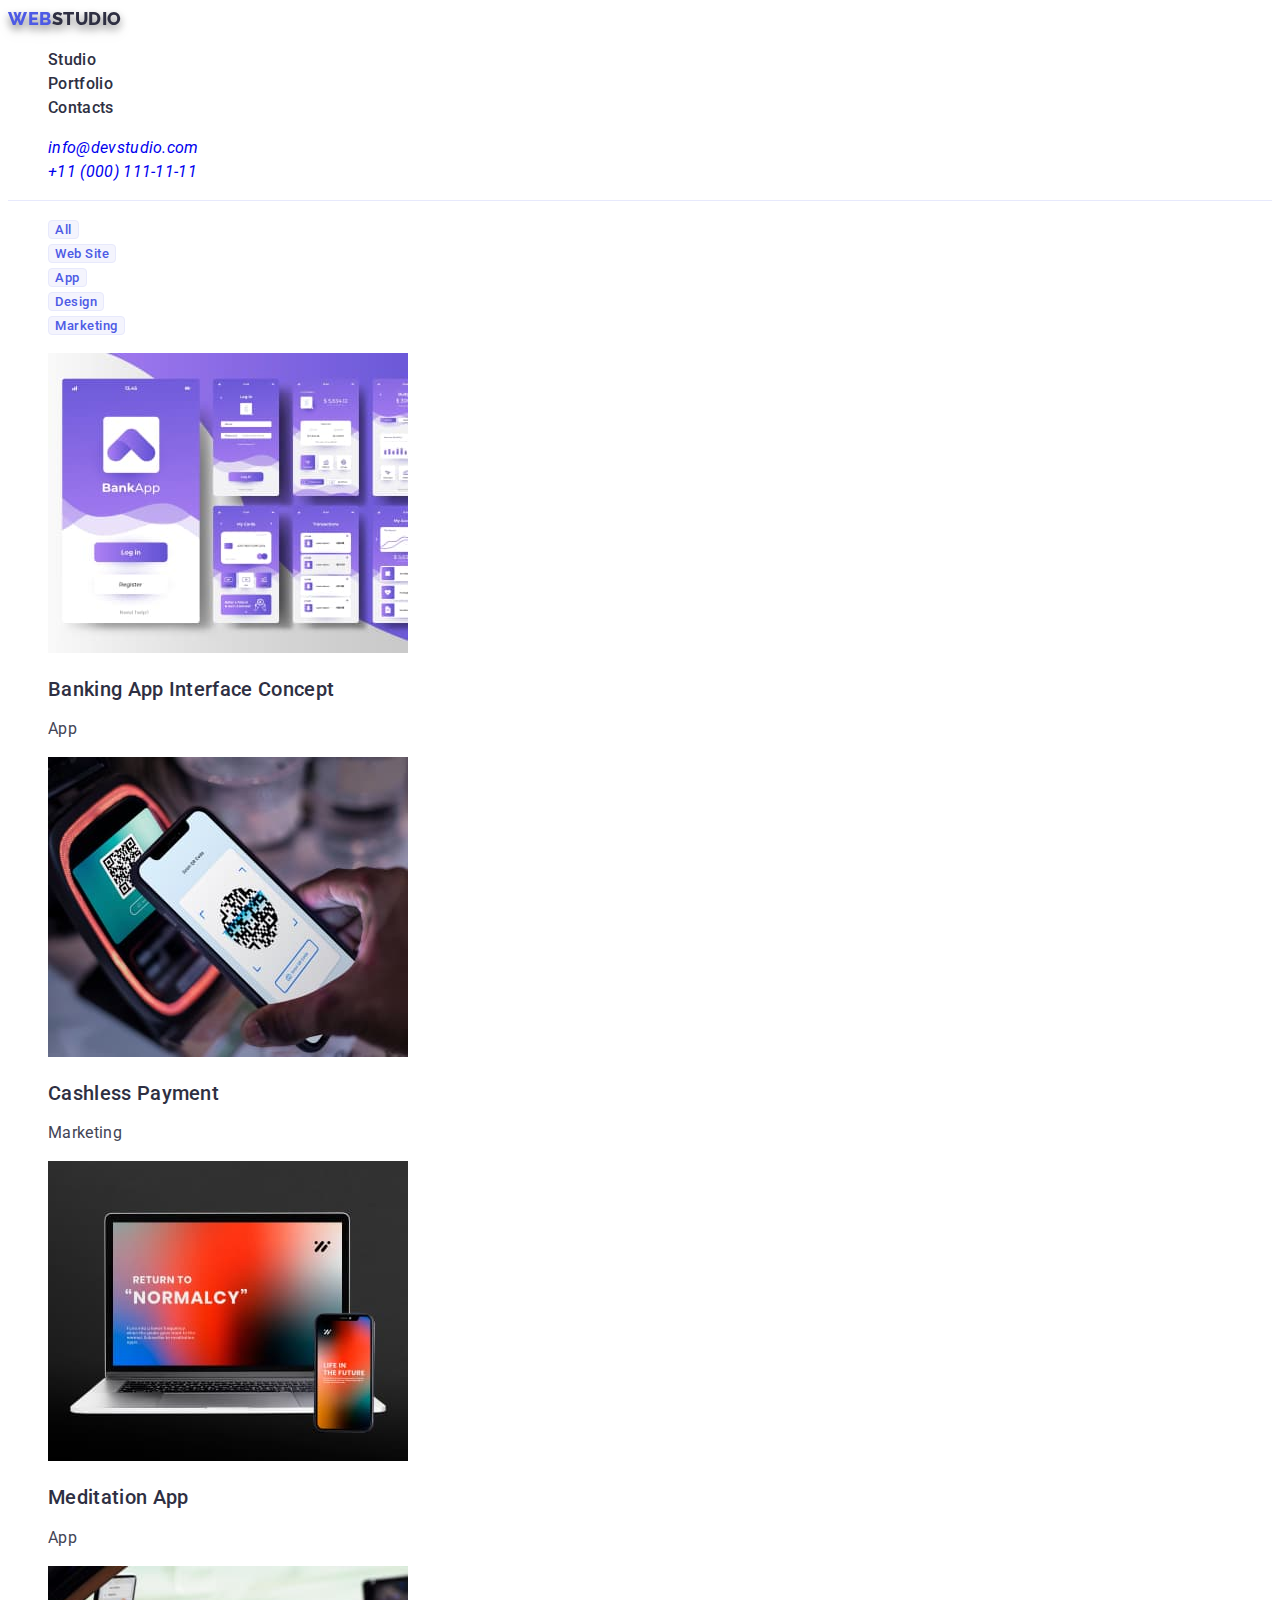
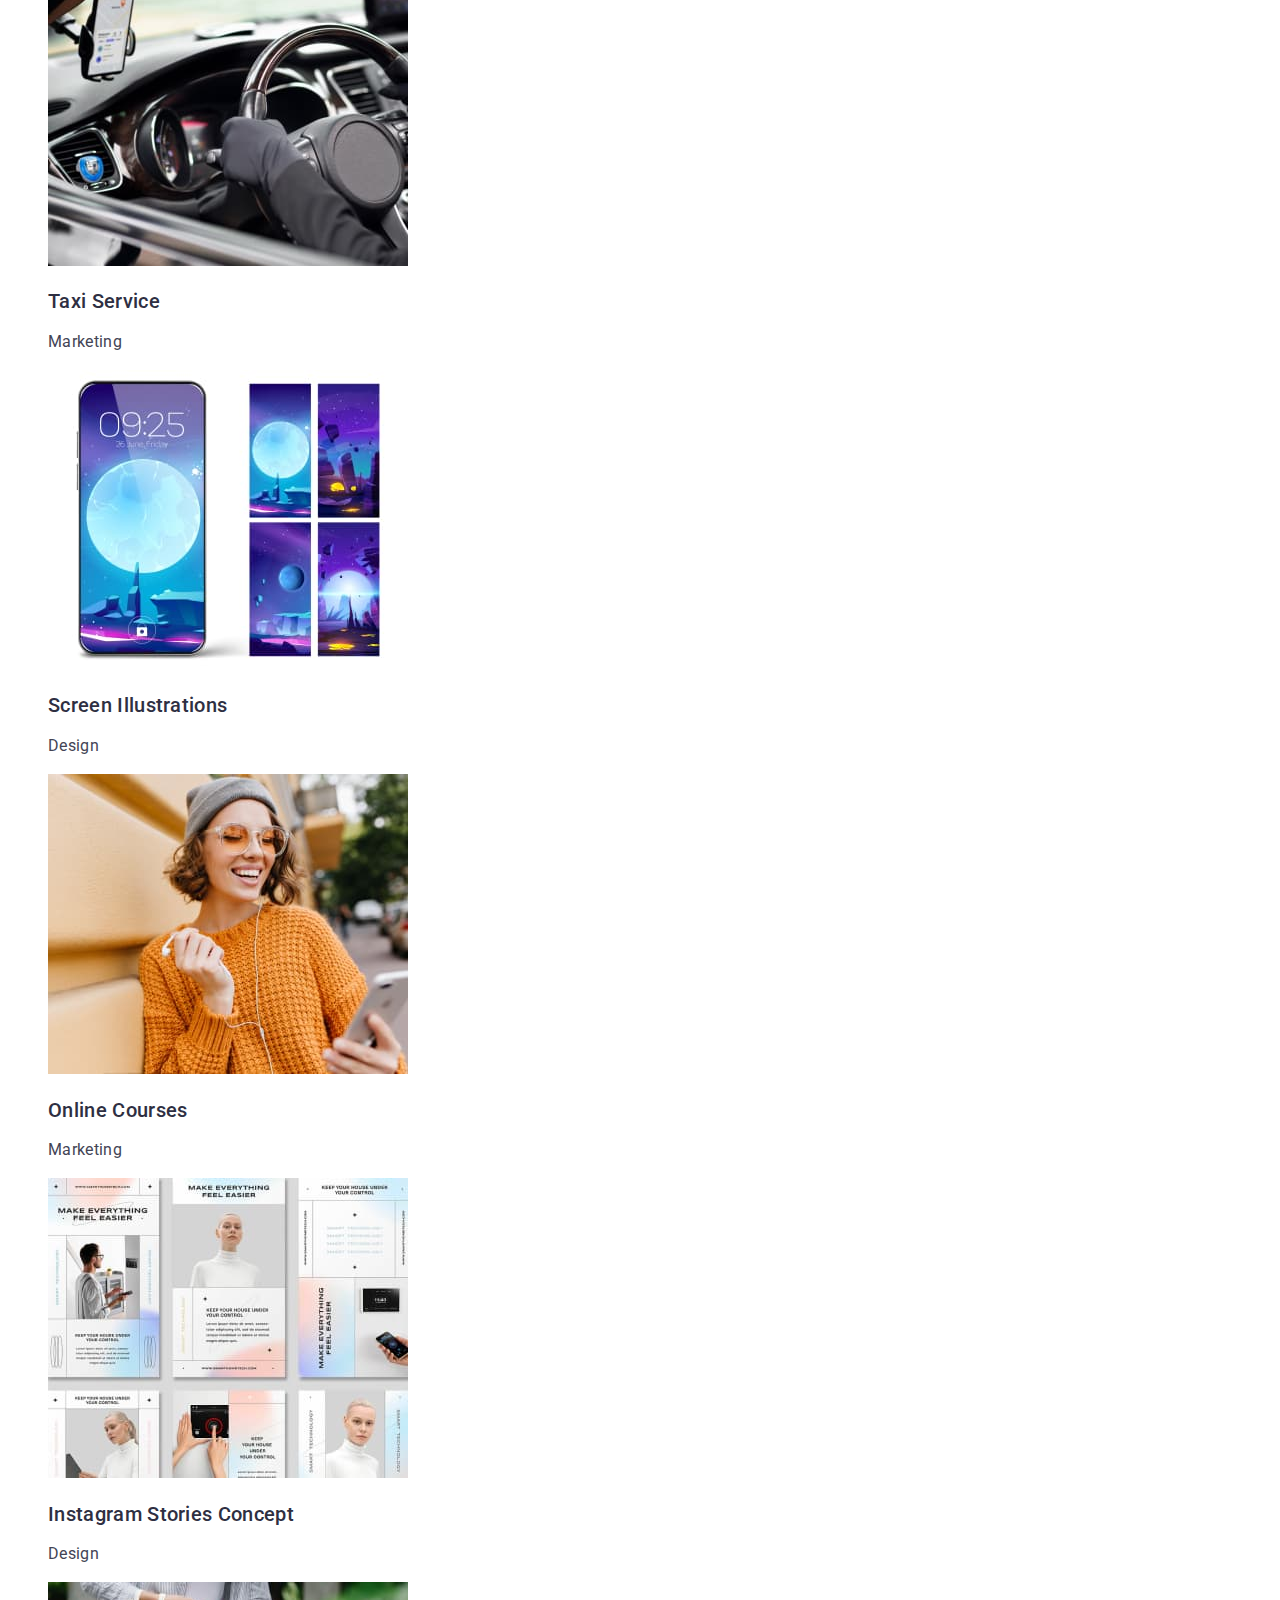
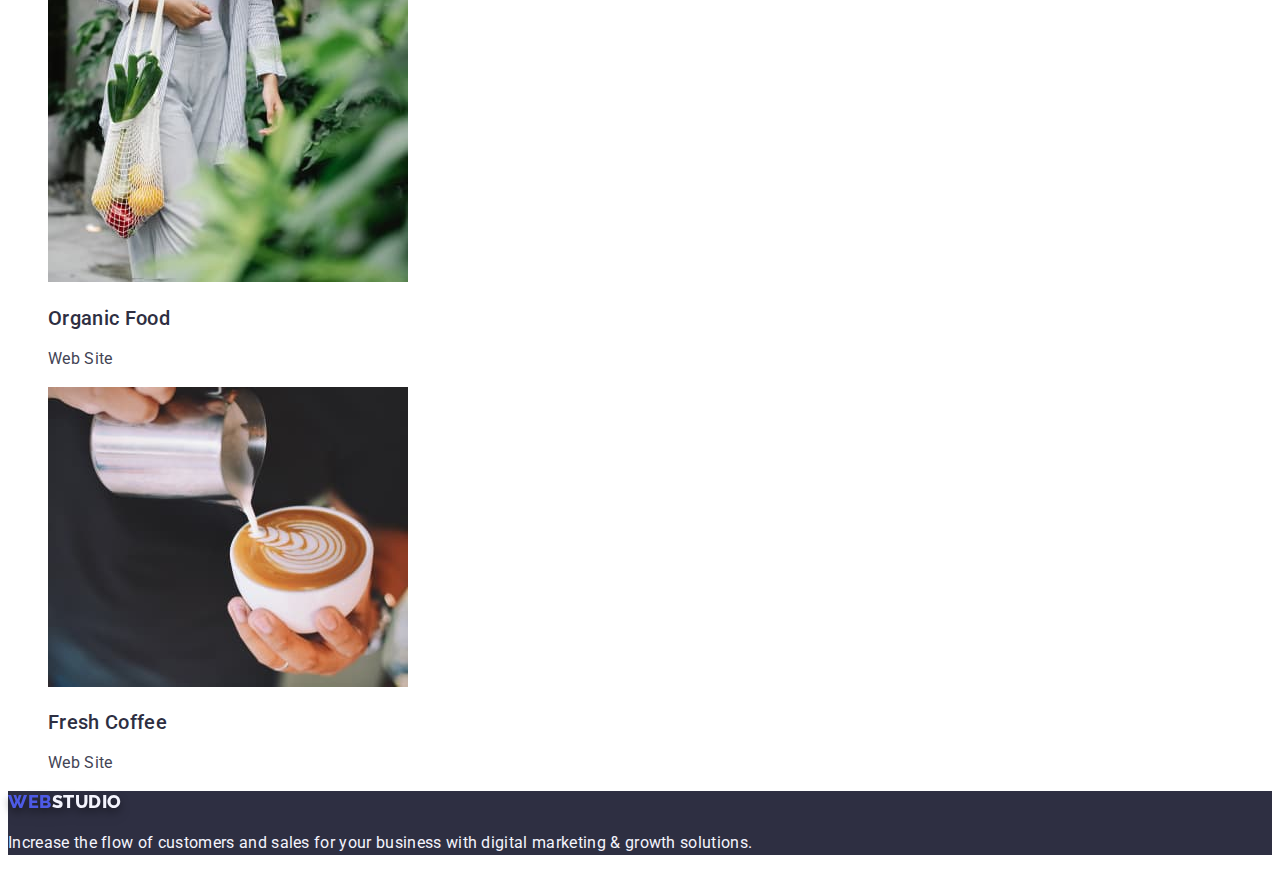
==== portfolio.html @ dd95bc44 "updated" ====
<!DOCTYPE html>
<html lang="en">
  <head>
    <meta charset="UTF-8" />
    <meta http-equiv="X-UA-Compatible" content="IE=edge" />
    <meta name="viewport" content="width=device-width, initial-scale=1.0" />
    <link rel="preconnect" href="https://fonts.googleapis.com" />
    <link rel="preconnect" href="https://fonts.gstatic.com" crossorigin />
    <link
      href="https://fonts.googleapis.com/css2?family=Raleway:wght@800&family=Roboto:wght@400;500;700&display=swap"
      rel="stylesheet"
    />
    <title>WebStudio</title>
    <link rel="stylesheet" href="css/styles.css" />
  </head>

  <body>
    <header class="header">
      <nav>
        <a href="./index.html" class="logo link"
          >Web<span class="studio">Studio</span></a
        >
        <ul class="list">
          <li class="nav-list">
            <a href="./index.html" class="nav-link link">Studio </a>
          </li>
          <li class="nav-list">
            <a href="./portfolio.html" class="nav-link link"> Portfolio</a>
          </li>
          <li class="nav-list">
            <a href="" class="nav-link link">Contacts</a>
          </li>
        </ul>
      </nav>
      <address>
        <ul class="list">
          <li class="header-address">
            <a href="mailto:info@devstudio.com" class="header-link link"
              >info@devstudio.com</a
            >
          </li>
          <li class="header-address">
            <a href="tel:+110001111111" class="header-link link"
              >+11 (000) 111-11-11</a
            >
          </li>
        </ul>
      </address>
    </header>
    <main>
      <section>
        <h1 hidden></h1>
        <ul class="list">
          <li>
            <button type="button" class="btn">All</button>
          </li>

          <li>
            <button type="button" class="btn">Web Site</button>
          </li>
          <li>
            <button type="button" class="btn">App</button>
          </li>
          <li>
            <button type="button" class="btn">Design</button>
          </li>
          <li>
            <button type="button" class="btn">Marketing</button>
          </li>
        </ul>
        <ul class="list">
          <li>
            <a href="" class="link">
              <img
                src="./images/portfolio-1.jpg"
                alt="Banking App Interface Concept"
                width="360"
                height="300"
              />
            </a>
            <h2 class="portfolio-title">Banking App Interface Concept</h2>
            <p class="portfolio-text">App</p>
          </li>
          <li>
            <a href="" class="link">
              <img
                src="./images/portfolio-2.jpg"
                alt="Cashless Payment"
                width="360"
                height="300"
              />
            </a>
            <h2 class="portfolio-title">Cashless Payment</h2>
            <p class="portfolio-text">Marketing</p>
          </li>
          <li>
            <a href="" class="link">
              <img
                src="./images/portfolio-3.jpg"
                alt="Meditation App"
                width="360"
                height="300"
              />
            </a>
            <h2 class="portfolio-title">Meditation App</h2>
            <p class="portfolio-text">App</p>
          </li>
          <li>
            <a href="" class="link">
              <img
                src="./images/portfolio-4.jpg"
                alt="Taxi Service"
                width="360"
                height="300"
              />
            </a>
            <h2 class="portfolio-title">Taxi Service</h2>
            <p class="portfolio-text">Marketing</p>
          </li>
          <li>
            <a href="" class="link">
              <img
                src="./images/portfolio-5.jpg"
                alt="Screen Illustrations"
                width="360"
                height="300"
              />
            </a>
            <h2 class="portfolio-title">Screen Illustrations</h2>
            <p class="portfolio-text">Design</p>
          </li>
          <li>
            <a href="" class="link">
              <img
                src="./images/portfolio-6.jpg"
                alt="Online Courses"
                width="360"
                height="300"
              />
            </a>
            <h2 class="portfolio-title">Online Courses</h2>
            <p class="portfolio-text">Marketing</p>
          </li>
          <li>
            <a href="" class="link">
              <img
                src="./images/portfolio-7.jpg"
                alt="Instagram Stories Concept"
                width="360"
                height="300"
              />
            </a>
            <h2 class="portfolio-title">Instagram Stories Concept</h2>
            <p class="portfolio-text">Design</p>
          </li>
          <li>
            <a href="" class="link">
              <img
                src="./images/portfolio-8.jpg"
                alt="Organic Food"
                width="360"
                height="300"
              />
            </a>
            <h2 class="portfolio-title">Organic Food</h2>
            <p class="portfolio-text">Web Site</p>
          </li>
          <li>
            <a href="" class="link">
              <img
                src="./images/portfolio-9.jpg"
                alt="Fresh Coffee"
                width="360"
                height="300"
              />
            </a>
            <h2 class="portfolio-title">Fresh Coffee</h2>
            <p class="portfolio-text">Web Site</p>
          </li>
        </ul>
      </section>
    </main>
    <footer class="footer">
      <a href="./index.html" class="logo link"
        >Web<span class="studio-footer">Studio</span></a
      >
      <p class="footer-text">
        Increase the flow of customers and sales for your business with digital
        marketing & growth solutions.
      </p>
    </footer>
  </body>
</html>
---- css/styles.css ----
body {
  font-family: var(--primary-font);
  font-size: 16px;
  line-height: 1.5;
  letter-spacing: 0.02em;
  color: var(--primary-text-color);
  background-color: var(--primary-background-color);
}

:root {
  --primary-font: "Roboto", sans-serif;
  --logo-font: "Raleway", sans-serif;
  --primary-text-color: #434455;
  --primary-black-color: #2e2f42;
  --primary-white-color: #f4f4fd;
  --primary-blue-color: #4d5ae5;
  --primary-background-color: #ffffff;
  --accent-color: #404bbf;
  --border-color: #e7e9fc;
}

.link {
  text-decoration: none;
}

.list {
  list-style: none;
}

.header {
  border-bottom: 1px solid var(--border-color);
}

.logo {
  font-family: var(--logo-font);
  font-weight: 800;
  font-size: 18px;
  line-height: 1.16;
  letter-spacing: 0.03em;
  text-transform: uppercase;
  color: var(--primary-blue-color);
  filter: drop-shadow(0px 4px 4px rgba(0, 0, 0, 0.25))
    drop-shadow(0px 4px 4px rgba(0, 0, 0, 0.25));
}

.studio {
  color: var(--primary-black-color);
}
.nav-link {
  font-weight: 500;
  color: var(--primary-black-color);
}

.nav-link:hover,
:focus {
  color: var(--accent-color);
}

.header-link:hover,
:focus {
  color: var(--accent-color);
}

.hero {
  background: var(--primary-black-color);
}

.hero-title {
  font-size: 56px;
  line-height: 1.07;
  text-align: center;
  color: var(--primary-background-color);
}

.hero-btn {
  font-family: inherit;
  background-color: var(--primary-blue-color);
  font-weight: 500;
  cursor: pointer;
  color: var(--primary-background-color);
  border-radius: 4px;
  box-shadow: 0px 4px 4px rgba(0, 0, 0, 0.15);
}

.hero-btn:hover,
:focus {
  background-color: var(--accent-color);
}

.benefits-title {
  font-weight: 500;
  font-size: 20px;
  line-height: 1.2;
}

.advantages-title {
  font-weight: 700;
  font-size: 36px;
  line-height: 1.11;
  text-align: center;
  text-transform: capitalize;
}

.team {
  background-color: var(--primary-white-color);
}

.team-main-title {
  font-weight: 700;
  font-size: 36px;
  line-height: 1.11;
  text-align: center;
  text-transform: capitalize;
}

.team-title {
  font-weight: 500;
  font-size: 20px;
  line-height: 1.2;
  color: var(--primary-black-color);
}

.footer {
  background-color: var(--primary-black-color);
}

.studio-footer {
  color: var(--primary-white-color);
}

.footer-text {
  color: var(--primary-white-color);
}

.btn {
  font-family: inherit;
  background: var(--primary-white-color);
  border-radius: 4px;
  font-weight: 500;
  align-items: center;
  text-align: center;
  letter-spacing: 0.04em;
  color: var(--primary-blue-color);
  border: 1px solid var(--border-color);
  cursor: pointer;
}

.btn:hover,
:focus {
  color: var(--primary-background-color);
  background-color: var(--accent-color);
  box-shadow: 0px 3px 1px rgba(0, 0, 0, 0.1), 0px 2px 1px rgba(0, 0, 0, 0.08),
    0px 2px 2px rgba(0, 0, 0, 0.12);
}

.portfolio-title {
  font-weight: 500;
  font-size: 20px;
  line-height: 1.2;
  color: var(--primary-black-color);
}
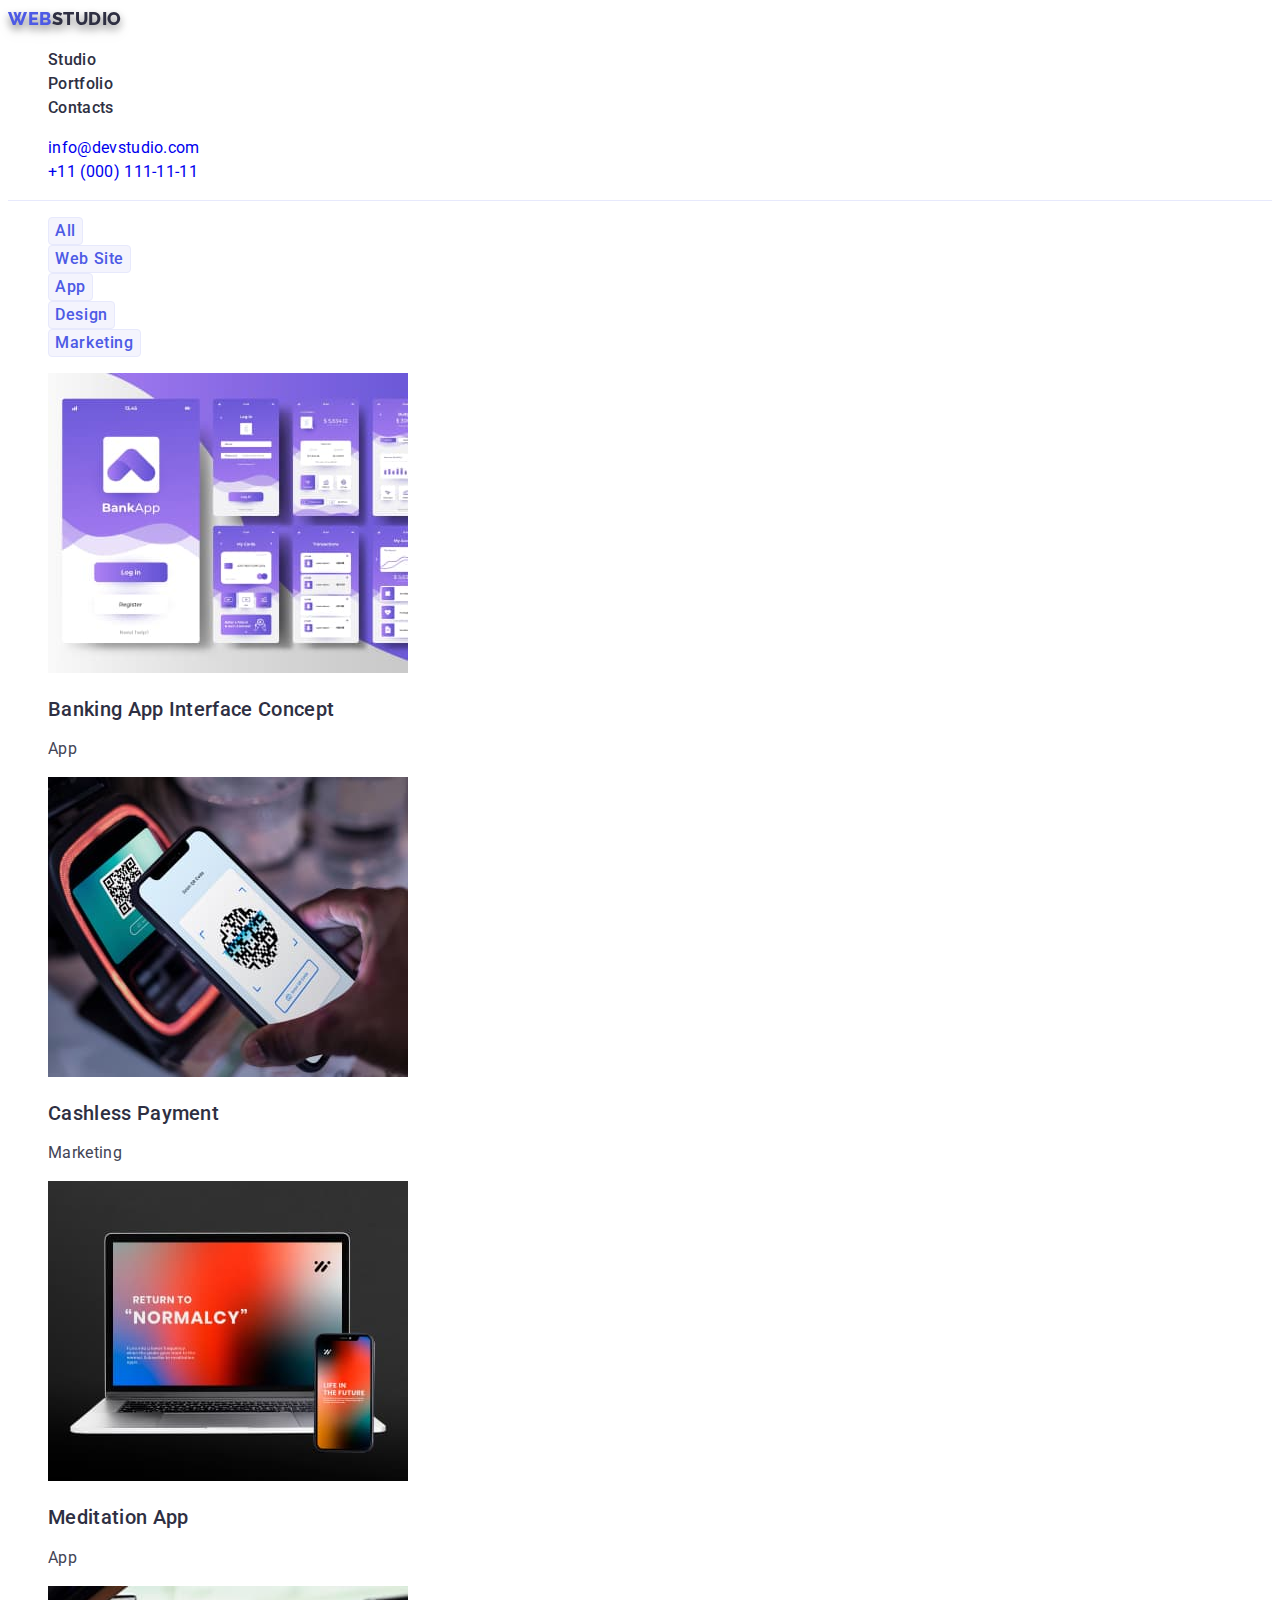
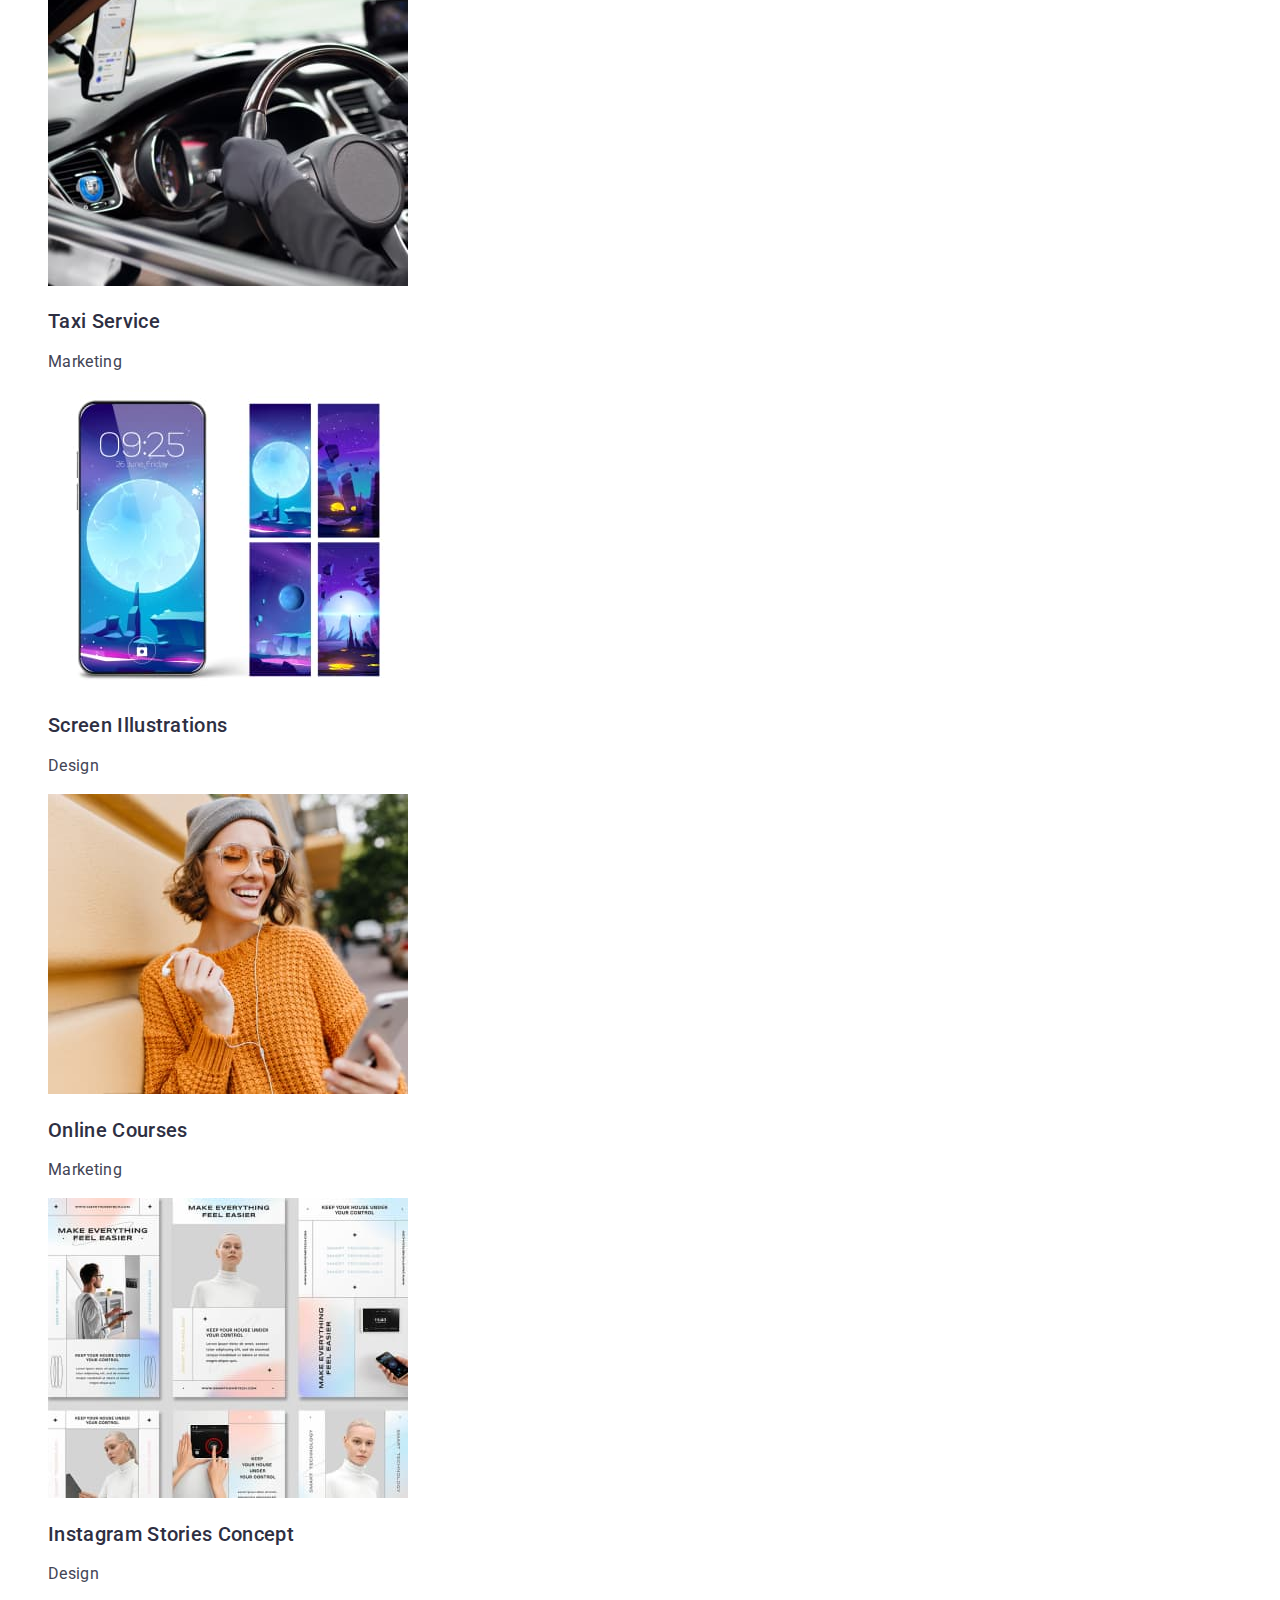
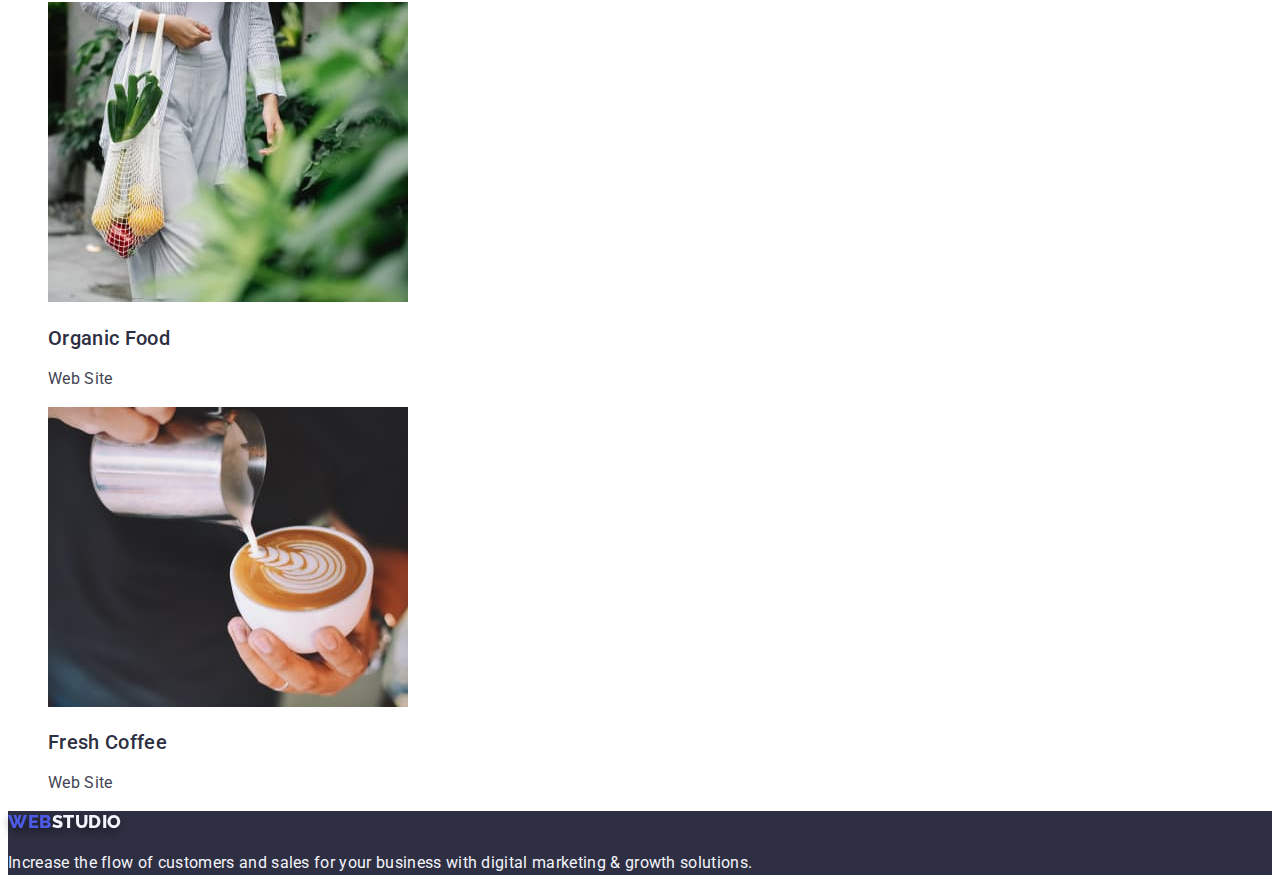
==== commit 23360103: "updated" ====
--- a/portfolio.html
+++ b/portfolio.html
@@ -32,7 +32,7 @@
           </li>
         </ul>
       </nav>
-      <address>
+      <address class="address">
         <ul class="list">
           <li class="header-address">
             <a href="mailto:info@devstudio.com" class="header-link link"
@@ -49,7 +49,7 @@
     </header>
     <main>
       <section>
-        <h1 hidden></h1>
+        <h1 hidden>Portfolio</h1>
         <ul class="list">
           <li>
             <button type="button" class="btn">All</button>
--- a/css/styles.css
+++ b/css/styles.css
@@ -35,7 +35,7 @@
   font-family: var(--logo-font);
   font-weight: 800;
   font-size: 18px;
-  line-height: 1.16;
+  line-height: 1.17;
   letter-spacing: 0.03em;
   text-transform: uppercase;
   color: var(--primary-blue-color);
@@ -52,12 +52,16 @@
 }
 
 .nav-link:hover,
-:focus {
+.nav-link:focus {
   color: var(--accent-color);
 }
 
+.address {
+  font-style: normal;
+}
+
 .header-link:hover,
-:focus {
+.header-link:focus {
   color: var(--accent-color);
 }
 
@@ -83,7 +87,7 @@
 }
 
 .hero-btn:hover,
-:focus {
+.hero-btn:focus {
   background-color: var(--accent-color);
 }
 
@@ -117,6 +121,7 @@
   font-weight: 500;
   font-size: 20px;
   line-height: 1.2;
+  letter-spacing: 0.02em;
   color: var(--primary-black-color);
 }
 
@@ -137,6 +142,8 @@
   background: var(--primary-white-color);
   border-radius: 4px;
   font-weight: 500;
+  font-size: 16px;
+  line-height: 1.5;
   align-items: center;
   text-align: center;
   letter-spacing: 0.04em;
@@ -146,11 +153,11 @@
 }
 
 .btn:hover,
-:focus {
+.btn:focus {
   color: var(--primary-background-color);
   background-color: var(--accent-color);
   box-shadow: 0px 3px 1px rgba(0, 0, 0, 0.1), 0px 2px 1px rgba(0, 0, 0, 0.08),
-    0px 2px 2px rgba(0, 0, 0, 0.12);
+    0px 2px 2px #0000001f;
 }
 
 .portfolio-title {
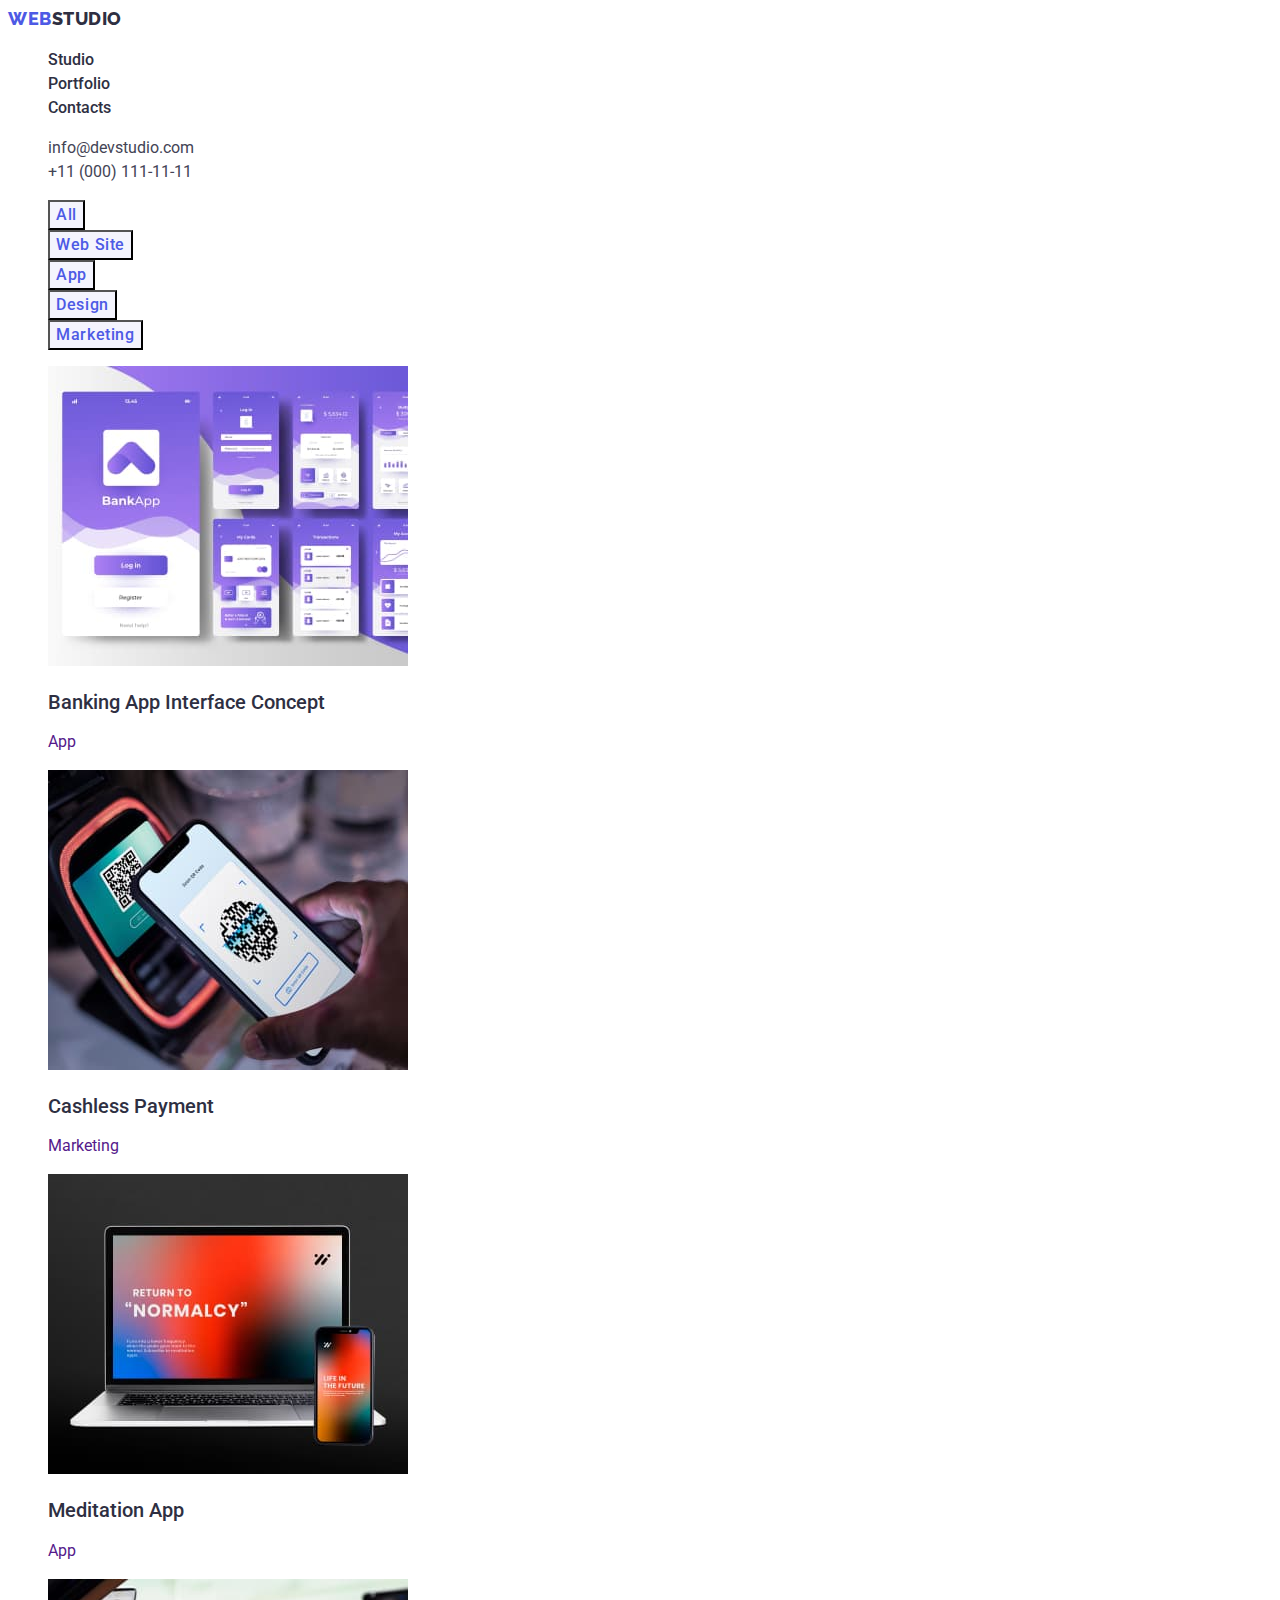
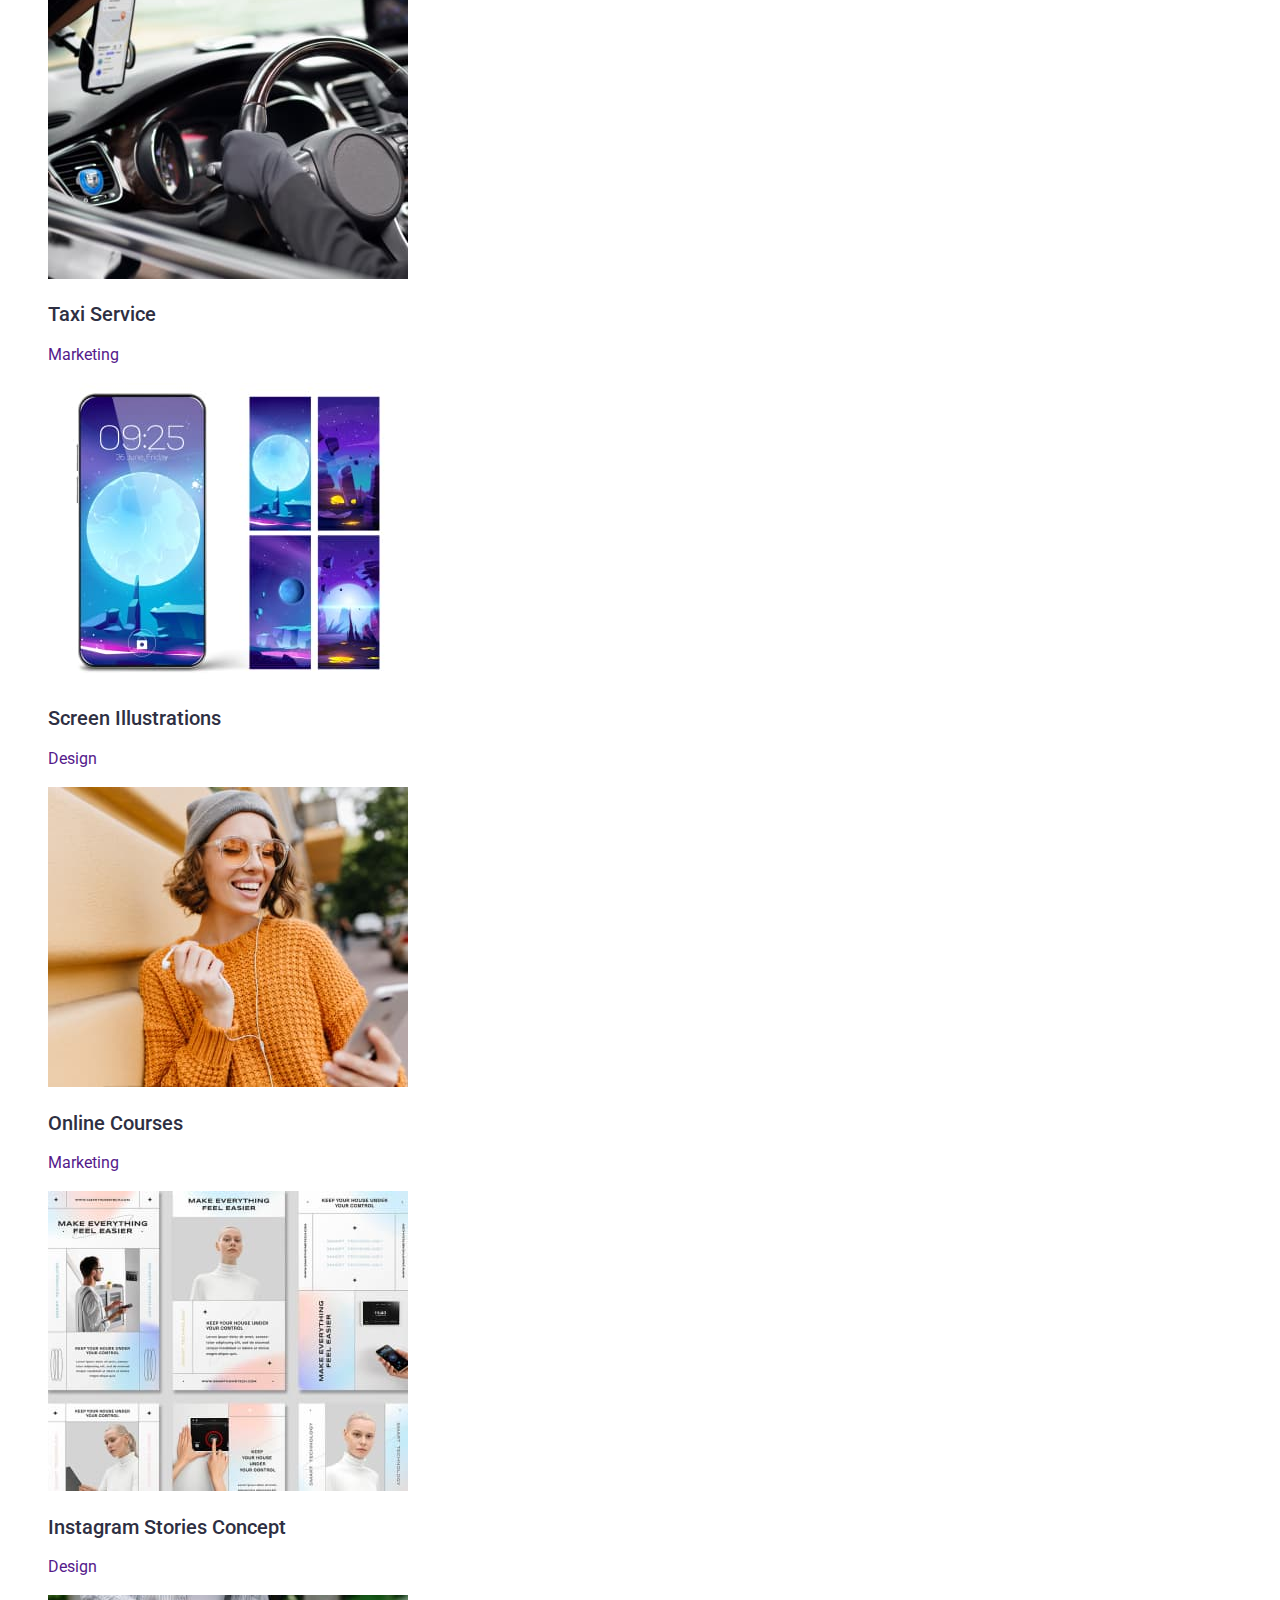
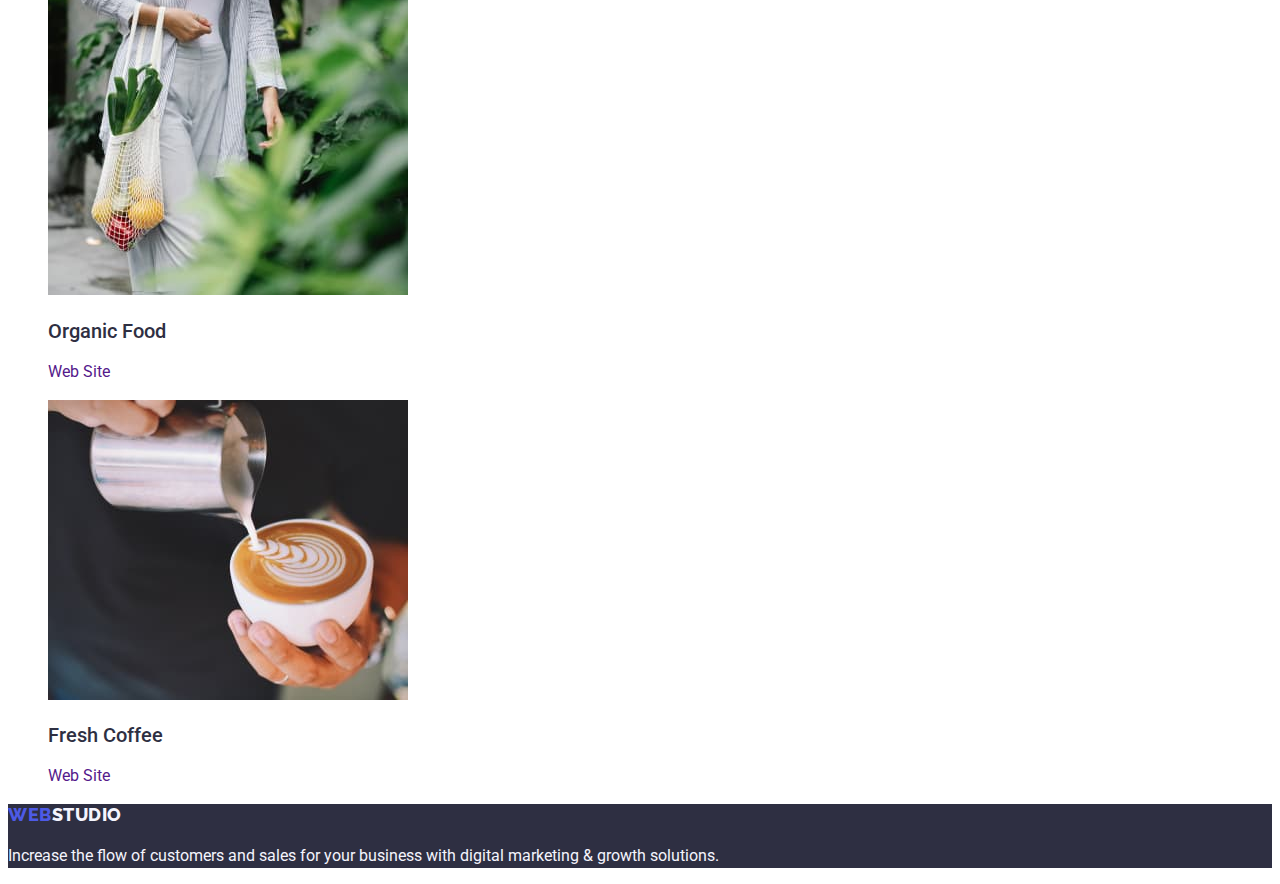
==== commit 58882828: "updated" ====
--- a/portfolio.html
+++ b/portfolio.html
@@ -77,9 +77,9 @@
                 width="360"
                 height="300"
               />
+              <h2 class="portfolio-title">Banking App Interface Concept</h2>
+              <p class="portfolio-text">App</p>
             </a>
-            <h2 class="portfolio-title">Banking App Interface Concept</h2>
-            <p class="portfolio-text">App</p>
           </li>
           <li>
             <a href="" class="link">
@@ -89,9 +89,9 @@
                 width="360"
                 height="300"
               />
+              <h2 class="portfolio-title">Cashless Payment</h2>
+              <p class="portfolio-text">Marketing</p>
             </a>
-            <h2 class="portfolio-title">Cashless Payment</h2>
-            <p class="portfolio-text">Marketing</p>
           </li>
           <li>
             <a href="" class="link">
@@ -101,9 +101,9 @@
                 width="360"
                 height="300"
               />
+              <h2 class="portfolio-title">Meditation App</h2>
+              <p class="portfolio-text">App</p>
             </a>
-            <h2 class="portfolio-title">Meditation App</h2>
-            <p class="portfolio-text">App</p>
           </li>
           <li>
             <a href="" class="link">
@@ -113,9 +113,9 @@
                 width="360"
                 height="300"
               />
+              <h2 class="portfolio-title">Taxi Service</h2>
+              <p class="portfolio-text">Marketing</p>
             </a>
-            <h2 class="portfolio-title">Taxi Service</h2>
-            <p class="portfolio-text">Marketing</p>
           </li>
           <li>
             <a href="" class="link">
@@ -125,9 +125,9 @@
                 width="360"
                 height="300"
               />
+              <h2 class="portfolio-title">Screen Illustrations</h2>
+              <p class="portfolio-text">Design</p>
             </a>
-            <h2 class="portfolio-title">Screen Illustrations</h2>
-            <p class="portfolio-text">Design</p>
           </li>
           <li>
             <a href="" class="link">
@@ -137,9 +137,9 @@
                 width="360"
                 height="300"
               />
+              <h2 class="portfolio-title">Online Courses</h2>
+              <p class="portfolio-text">Marketing</p>
             </a>
-            <h2 class="portfolio-title">Online Courses</h2>
-            <p class="portfolio-text">Marketing</p>
           </li>
           <li>
             <a href="" class="link">
@@ -149,9 +149,9 @@
                 width="360"
                 height="300"
               />
+              <h2 class="portfolio-title">Instagram Stories Concept</h2>
+              <p class="portfolio-text">Design</p>
             </a>
-            <h2 class="portfolio-title">Instagram Stories Concept</h2>
-            <p class="portfolio-text">Design</p>
           </li>
           <li>
             <a href="" class="link">
@@ -161,9 +161,9 @@
                 width="360"
                 height="300"
               />
+              <h2 class="portfolio-title">Organic Food</h2>
+              <p class="portfolio-text">Web Site</p>
             </a>
-            <h2 class="portfolio-title">Organic Food</h2>
-            <p class="portfolio-text">Web Site</p>
           </li>
           <li>
             <a href="" class="link">
@@ -173,9 +173,9 @@
                 width="360"
                 height="300"
               />
+              <h2 class="portfolio-title">Fresh Coffee</h2>
+              <p class="portfolio-text">Web Site</p>
             </a>
-            <h2 class="portfolio-title">Fresh Coffee</h2>
-            <p class="portfolio-text">Web Site</p>
           </li>
         </ul>
       </section>
--- a/css/styles.css
+++ b/css/styles.css
@@ -2,7 +2,6 @@
   font-family: var(--primary-font);
   font-size: 16px;
   line-height: 1.5;
-  letter-spacing: 0.02em;
   color: var(--primary-text-color);
   background-color: var(--primary-background-color);
 }
@@ -27,10 +26,6 @@
   list-style: none;
 }
 
-.header {
-  border-bottom: 1px solid var(--border-color);
-}
-
 .logo {
   font-family: var(--logo-font);
   font-weight: 800;
@@ -39,8 +34,6 @@
   letter-spacing: 0.03em;
   text-transform: uppercase;
   color: var(--primary-blue-color);
-  filter: drop-shadow(0px 4px 4px rgba(0, 0, 0, 0.25))
-    drop-shadow(0px 4px 4px rgba(0, 0, 0, 0.25));
 }
 
 .studio {
@@ -60,6 +53,10 @@
   font-style: normal;
 }
 
+.header-link {
+  color: var(--primary-text-color);
+}
+
 .header-link:hover,
 .header-link:focus {
   color: var(--accent-color);
@@ -72,6 +69,7 @@
 .hero-title {
   font-size: 56px;
   line-height: 1.07;
+  letter-spacing: 0.02em;
   text-align: center;
   color: var(--primary-background-color);
 }
@@ -80,10 +78,11 @@
   font-family: inherit;
   background-color: var(--primary-blue-color);
   font-weight: 500;
+  font-size: 16px;
+  line-height: 1.5;
+  letter-spacing: 0.04em;
   cursor: pointer;
   color: var(--primary-background-color);
-  border-radius: 4px;
-  box-shadow: 0px 4px 4px rgba(0, 0, 0, 0.15);
 }
 
 .hero-btn:hover,
@@ -95,6 +94,8 @@
   font-weight: 500;
   font-size: 20px;
   line-height: 1.2;
+  letter-spacing: 0.02em;
+  color: var(--primary-black-color);
 }
 
 .advantages-title {
@@ -103,18 +104,24 @@
   line-height: 1.11;
   text-align: center;
   text-transform: capitalize;
+  color: var(--primary-black-color);
 }
 
 .team {
   background-color: var(--primary-white-color);
 }
 
+.team-list {
+  background-color: var(--primary-background-color);
+}
 .team-main-title {
   font-weight: 700;
   font-size: 36px;
   line-height: 1.11;
+  letter-spacing: 0.02em;
   text-align: center;
   text-transform: capitalize;
+  color: var(--primary-black-color);
 }
 
 .team-title {
@@ -140,15 +147,12 @@
 .btn {
   font-family: inherit;
   background: var(--primary-white-color);
-  border-radius: 4px;
   font-weight: 500;
   font-size: 16px;
   line-height: 1.5;
-  align-items: center;
   text-align: center;
   letter-spacing: 0.04em;
   color: var(--primary-blue-color);
-  border: 1px solid var(--border-color);
   cursor: pointer;
 }
 
@@ -156,8 +160,6 @@
 .btn:focus {
   color: var(--primary-background-color);
   background-color: var(--accent-color);
-  box-shadow: 0px 3px 1px rgba(0, 0, 0, 0.1), 0px 2px 1px rgba(0, 0, 0, 0.08),
-    0px 2px 2px #0000001f;
 }
 
 .portfolio-title {
